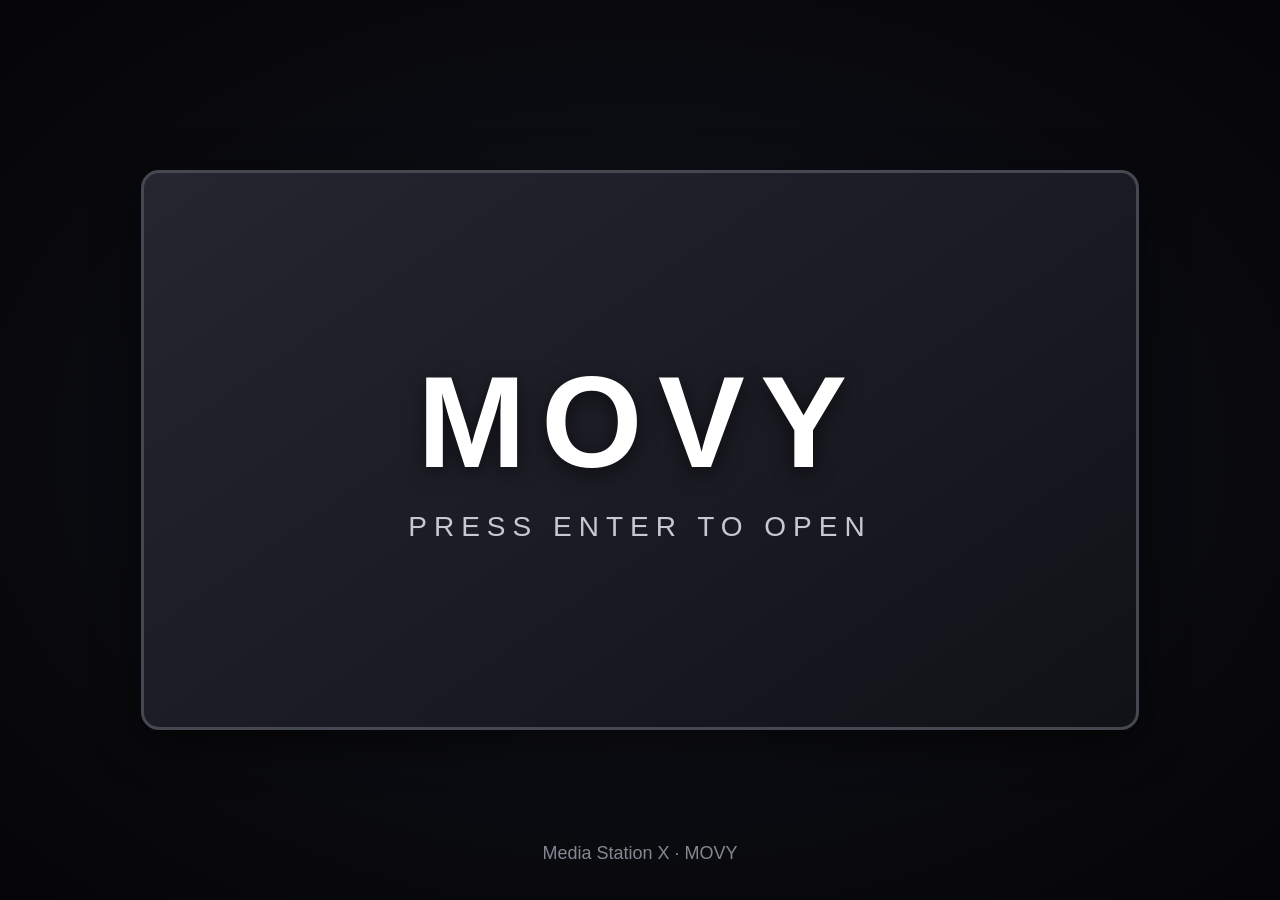
==== index.html @ 464cbfef "Add files via upload" ====
<!DOCTYPE html>
<html lang="en">
<head>
<meta charset="utf-8">
<meta name="viewport" content="width=device-width, initial-scale=1">
<meta name="description" content="MOVY portal for Media Station X">
<title>MOVY — MSX Portal</title>
<style>
*{box-sizing:border-box}html,body{margin:0;width:100%;height:100%;background:#08090d;color:#fff;font-family:Arial,Helvetica,sans-serif}body{display:flex;align-items:center;justify-content:center;overflow:hidden;background:radial-gradient(ellipse at center,#20212a 0,#0b0c11 52%,#050507 100%)}
main{width:100%;height:100%;display:flex;align-items:center;justify-content:center;padding:3vh 3vw}.tile{width:min(78vw,1000px);height:min(70vh,560px);min-height:220px;display:flex;align-items:center;justify-content:center;flex-direction:column;text-decoration:none;color:#fff;background:linear-gradient(145deg,#242630,#111218);border:3px solid #454751;border-radius:18px;box-shadow:0 12px 45px #0009;outline:none;transition:none}.tile:focus,.tile:active{border-color:#fff;box-shadow:0 0 0 5px #ffffff25,0 12px 45px #0009}.logo{font-size:clamp(48px,12vw,130px);font-weight:900;letter-spacing:.12em;line-height:1;text-shadow:0 5px 20px #0008}.subtitle{margin-top:24px;font-size:clamp(16px,3vw,28px);letter-spacing:.25em;color:#c7c8d0}.hint{position:fixed;bottom:4vh;left:0;right:0;text-align:center;color:#858692;font-size:clamp(12px,1.8vw,18px)}
</style>
</head>
<body>
<main>
<a class="tile" id="movy" href="https://www.movy.sx/" tabindex="0" aria-label="Open MOVY website">
<div class="logo">MOVY</div><div class="subtitle">PRESS ENTER TO OPEN</div>
</a>
</main>
<div class="hint">Media Station X · MOVY</div>
<script>
(function(){
 var link=document.getElementById('movy');
 function openMovy(){ window.location.href='https://www.movy.sx/'; }
 link.addEventListener('keydown',function(e){var k=e.keyCode||e.which;if(k===13||k===32){e.preventDefault();openMovy();}});
})();
</script>
</body>
</html>
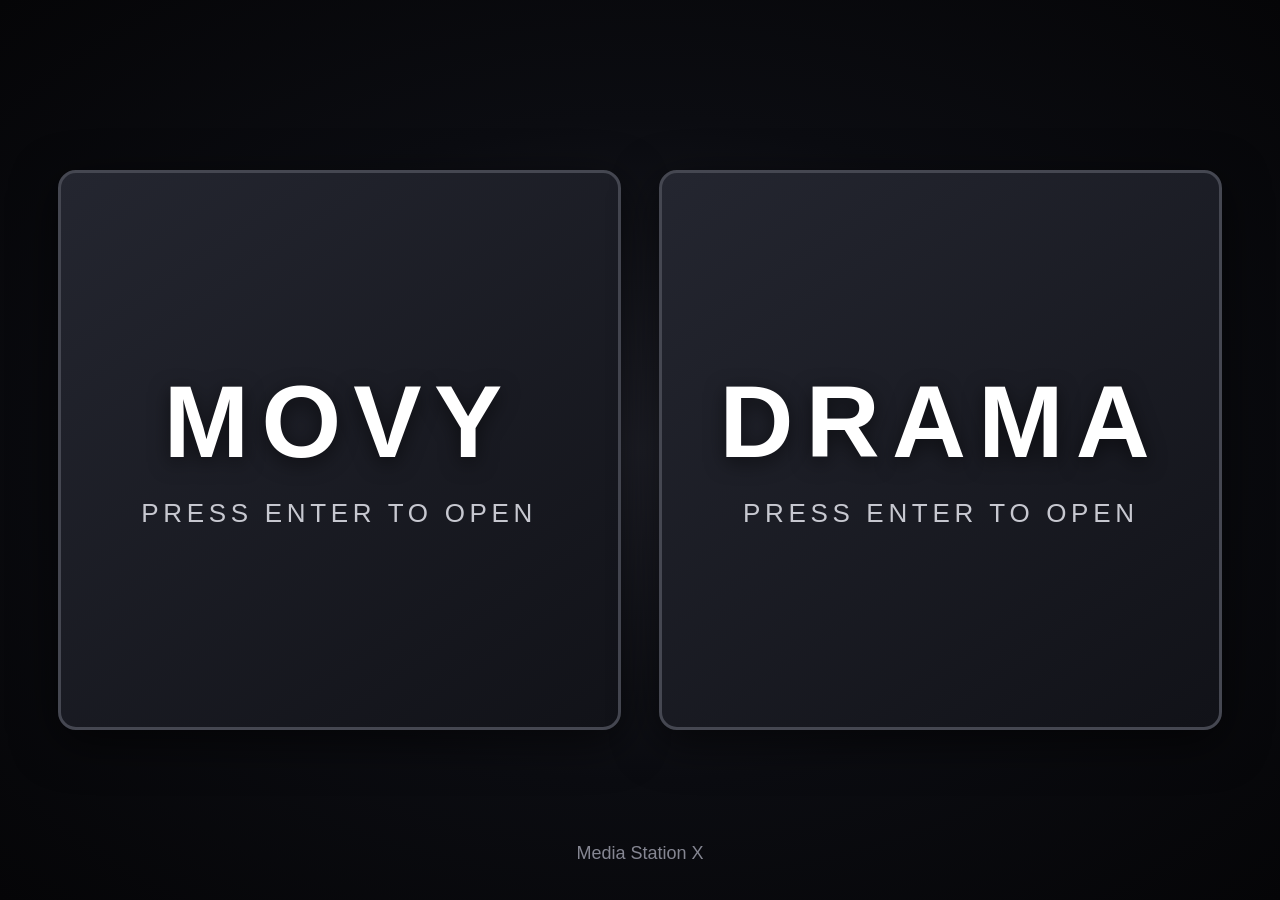
==== commit 9fc4e5d6: "Update index.html" ====
--- a/index.html
+++ b/index.html
@@ -3,26 +3,32 @@
 <head>
 <meta charset="utf-8">
 <meta name="viewport" content="width=device-width, initial-scale=1">
-<meta name="description" content="MOVY portal for Media Station X">
-<title>MOVY — MSX Portal</title>
+<meta name="description" content="MOVY and DramaLive portal for Media Station X">
+<title>MEDIA STATION X</title>
 <style>
-*{box-sizing:border-box}html,body{margin:0;width:100%;height:100%;background:#08090d;color:#fff;font-family:Arial,Helvetica,sans-serif}body{display:flex;align-items:center;justify-content:center;overflow:hidden;background:radial-gradient(ellipse at center,#20212a 0,#0b0c11 52%,#050507 100%)}
-main{width:100%;height:100%;display:flex;align-items:center;justify-content:center;padding:3vh 3vw}.tile{width:min(78vw,1000px);height:min(70vh,560px);min-height:220px;display:flex;align-items:center;justify-content:center;flex-direction:column;text-decoration:none;color:#fff;background:linear-gradient(145deg,#242630,#111218);border:3px solid #454751;border-radius:18px;box-shadow:0 12px 45px #0009;outline:none;transition:none}.tile:focus,.tile:active{border-color:#fff;box-shadow:0 0 0 5px #ffffff25,0 12px 45px #0009}.logo{font-size:clamp(48px,12vw,130px);font-weight:900;letter-spacing:.12em;line-height:1;text-shadow:0 5px 20px #0008}.subtitle{margin-top:24px;font-size:clamp(16px,3vw,28px);letter-spacing:.25em;color:#c7c8d0}.hint{position:fixed;bottom:4vh;left:0;right:0;text-align:center;color:#858692;font-size:clamp(12px,1.8vw,18px)}
+*{box-sizing:border-box}
+html,body{margin:0;width:100%;height:100%;background:#08090d;color:#fff;font-family:Arial,Helvetica,sans-serif}
+body{display:flex;align-items:center;justify-content:center;overflow:hidden;background:radial-gradient(ellipse at center,#20212a 0,#0b0c11 52%,#050507 100%)}
+main{width:100%;height:100%;display:flex;align-items:center;justify-content:center;gap:3vw;padding:3vh 3vw}
+.tile{width:44vw;height:min(70vh,560px);min-height:220px;display:flex;align-items:center;justify-content:center;flex-direction:column;text-decoration:none;color:#fff;background:linear-gradient(145deg,#242630,#111218);border:3px solid #454751;border-radius:18px;box-shadow:0 12px 45px #0009;outline:none;transition:none}
+.tile:focus,.tile:active{border-color:#fff;box-shadow:0 0 0 5px #ffffff25,0 12px 45px #0009}
+.logo{font-size:clamp(40px,8vw,110px);font-weight:900;letter-spacing:.12em;line-height:1;text-shadow:0 5px 20px #0008}
+.subtitle{margin-top:24px;font-size:clamp(14px,2.2vw,26px);letter-spacing:.18em;color:#c7c8d0}
+.hint{position:fixed;bottom:4vh;left:0;right:0;text-align:center;color:#858692;font-size:clamp(12px,1.8vw,18px)}
+@media(max-width:600px){main{flex-direction:column;gap:2vh}.tile{width:90vw;height:42vh;min-height:0}.logo{font-size:clamp(38px,12vw,70px)}}
 </style>
 </head>
 <body>
 <main>
 <a class="tile" id="movy" href="https://www.movy.sx/" tabindex="0" aria-label="Open MOVY website">
-<div class="logo">MOVY</div><div class="subtitle">PRESS ENTER TO OPEN</div>
+<div class="logo">MOVY</div>
+<div class="subtitle">PRESS ENTER TO OPEN</div>
+</a>
+<a class="tile" id="dramalive" href="https://gorillacoding-hub.github.io/msx/dramalive/" tabindex="0" aria-label="Open DramaLive page">
+<div class="logo">DRAMA</div>
+<div class="subtitle">PRESS ENTER TO OPEN</div>
 </a>
 </main>
-<div class="hint">Media Station X · MOVY</div>
-<script>
-(function(){
- var link=document.getElementById('movy');
- function openMovy(){ window.location.href='https://www.movy.sx/'; }
- link.addEventListener('keydown',function(e){var k=e.keyCode||e.which;if(k===13||k===32){e.preventDefault();openMovy();}});
-})();
-</script>
+<div class="hint">Media Station X</div>
 </body>
 </html>
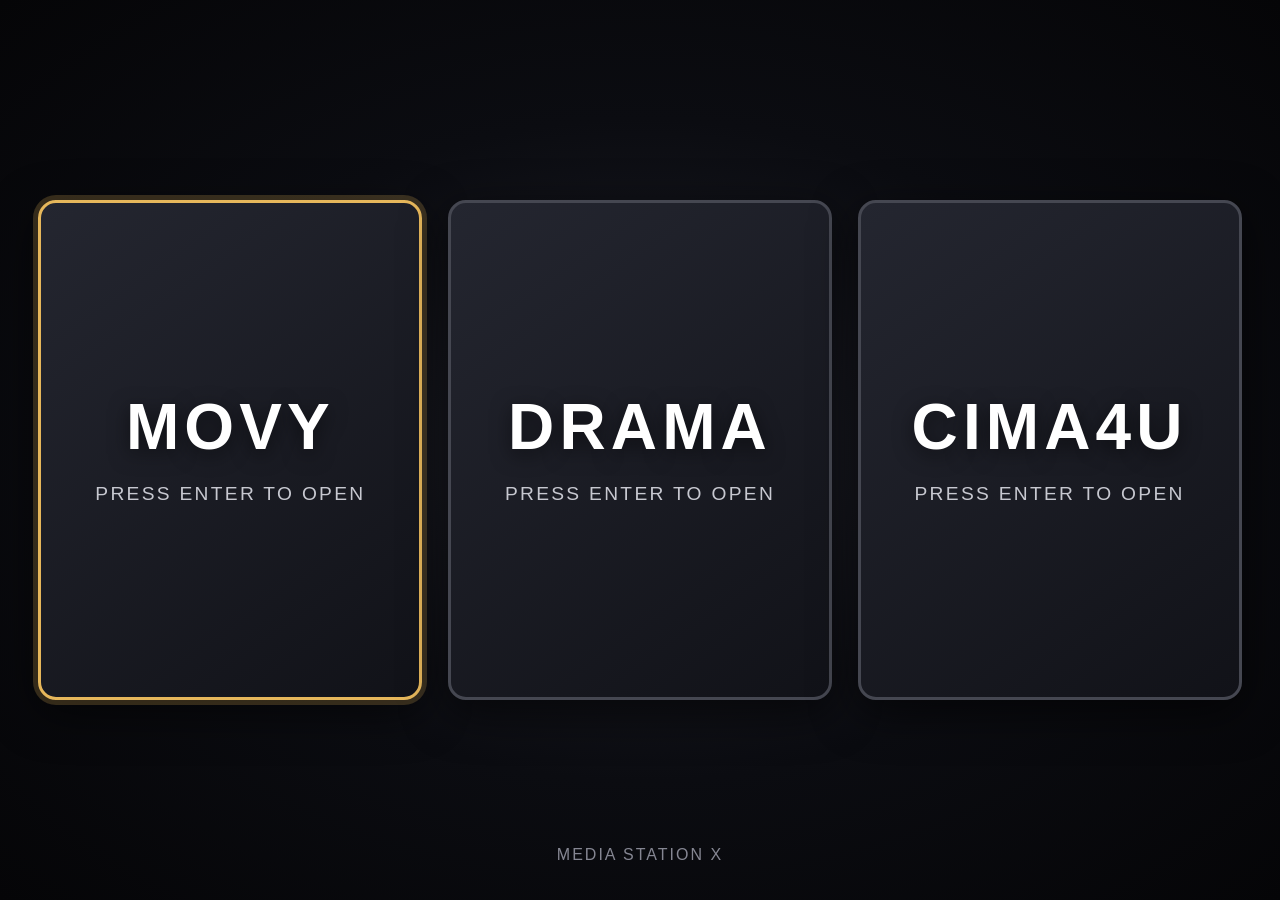
==== commit 906e7df7: "Modify meta description and improve CSS styles Updated the description meta tag and adjusted CSS sty" ====
--- a/index.html
+++ b/index.html
@@ -3,32 +3,235 @@
 <head>
 <meta charset="utf-8">
 <meta name="viewport" content="width=device-width, initial-scale=1">
-<meta name="description" content="MOVY and DramaLive portal for Media Station X">
+<meta name="description" content="MOVY, DramaLive and Cima4U portal for Media Station X">
 <title>MEDIA STATION X</title>
+
 <style>
-*{box-sizing:border-box}
-html,body{margin:0;width:100%;height:100%;background:#08090d;color:#fff;font-family:Arial,Helvetica,sans-serif}
-body{display:flex;align-items:center;justify-content:center;overflow:hidden;background:radial-gradient(ellipse at center,#20212a 0,#0b0c11 52%,#050507 100%)}
-main{width:100%;height:100%;display:flex;align-items:center;justify-content:center;gap:3vw;padding:3vh 3vw}
-.tile{width:44vw;height:min(70vh,560px);min-height:220px;display:flex;align-items:center;justify-content:center;flex-direction:column;text-decoration:none;color:#fff;background:linear-gradient(145deg,#242630,#111218);border:3px solid #454751;border-radius:18px;box-shadow:0 12px 45px #0009;outline:none;transition:none}
-.tile:focus,.tile:active{border-color:#fff;box-shadow:0 0 0 5px #ffffff25,0 12px 45px #0009}
-.logo{font-size:clamp(40px,8vw,110px);font-weight:900;letter-spacing:.12em;line-height:1;text-shadow:0 5px 20px #0008}
-.subtitle{margin-top:24px;font-size:clamp(14px,2.2vw,26px);letter-spacing:.18em;color:#c7c8d0}
-.hint{position:fixed;bottom:4vh;left:0;right:0;text-align:center;color:#858692;font-size:clamp(12px,1.8vw,18px)}
-@media(max-width:600px){main{flex-direction:column;gap:2vh}.tile{width:90vw;height:42vh;min-height:0}.logo{font-size:clamp(38px,12vw,70px)}}
+* {
+  box-sizing: border-box;
+}
+
+html, body {
+  margin: 0;
+  width: 100%;
+  min-height: 100%;
+  background: #08090d;
+  color: #fff;
+  font-family: Arial, Helvetica, sans-serif;
+}
+
+body {
+  display: flex;
+  align-items: center;
+  justify-content: center;
+  overflow: hidden;
+  background:
+    radial-gradient(
+      ellipse at center,
+      #20212a 0,
+      #0b0c11 52%,
+      #050507 100%
+    );
+}
+
+main {
+  width: 100%;
+  min-height: 100vh;
+  display: flex;
+  align-items: center;
+  justify-content: center;
+  gap: 2vw;
+  padding: 4vh 3vw;
+}
+
+.tile {
+  flex: 1;
+  max-width: 520px;
+  height: min(65vh, 500px);
+  min-height: 220px;
+  display: flex;
+  align-items: center;
+  justify-content: center;
+  flex-direction: column;
+  text-decoration: none;
+  color: #fff;
+  background: linear-gradient(145deg, #242630, #111218);
+  border: 3px solid #454751;
+  border-radius: 18px;
+  box-shadow: 0 12px 45px #0009;
+  outline: none;
+  transition: none;
+}
+
+.tile:focus,
+.tile:active {
+  border-color: #e6b75b;
+  box-shadow:
+    0 0 0 5px #e6b75b35,
+    0 12px 45px #0009;
+}
+
+.logo {
+  font-size: clamp(32px, 5vw, 75px);
+  font-weight: 900;
+  letter-spacing: .08em;
+  line-height: 1;
+  text-align: center;
+  text-shadow: 0 5px 20px #0008;
+}
+
+.subtitle {
+  margin-top: 24px;
+  font-size: clamp(12px, 1.5vw, 20px);
+  letter-spacing: .12em;
+  color: #c7c8d0;
+  text-align: center;
+}
+
+.hint {
+  position: fixed;
+  bottom: 4vh;
+  left: 0;
+  right: 0;
+  text-align: center;
+  color: #858692;
+  font-size: 16px;
+  letter-spacing: 2px;
+}
+
+@media (max-width: 700px) {
+  body {
+    overflow-y: auto;
+  }
+
+  main {
+    min-height: 100vh;
+    flex-direction: column;
+    gap: 15px;
+    padding: 25px 5vw 70px;
+  }
+
+  .tile {
+    width: 90vw;
+    flex: none;
+    height: 26vh;
+    min-height: 150px;
+  }
+
+  .logo {
+    font-size: 42px;
+  }
+
+  .subtitle {
+    margin-top: 14px;
+  }
+
+  .hint {
+    bottom: 12px;
+  }
+}
 </style>
 </head>
+
 <body>
+
 <main>
-<a class="tile" id="movy" href="https://www.movy.sx/" tabindex="0" aria-label="Open MOVY website">
-<div class="logo">MOVY</div>
-<div class="subtitle">PRESS ENTER TO OPEN</div>
-</a>
-<a class="tile" id="dramalive" href="https://gorillacoding-hub.github.io/msx/dramalive/" tabindex="0" aria-label="Open DramaLive page">
-<div class="logo">DRAMA</div>
-<div class="subtitle">PRESS ENTER TO OPEN</div>
-</a>
+
+  <a
+    class="tile"
+    id="movy"
+    href="https://www.movy.sx/"
+    tabindex="0"
+    aria-label="Open MOVY website"
+  >
+    <div class="logo">MOVY</div>
+    <div class="subtitle">PRESS ENTER TO OPEN</div>
+  </a>
+
+  <a
+    class="tile"
+    id="dramalive"
+    href="https://gorillacoding-hub.github.io/msx/dramalive/"
+    tabindex="0"
+    aria-label="Open DramaLive"
+  >
+    <div class="logo">DRAMA</div>
+    <div class="subtitle">PRESS ENTER TO OPEN</div>
+  </a>
+
+  <a
+    class="tile"
+    id="cima4u"
+    href="https://gorillacoding-hub.github.io/msx/cima4u/"
+    tabindex="0"
+    aria-label="Open Cima4U"
+  >
+    <div class="logo">CIMA4U</div>
+    <div class="subtitle">PRESS ENTER TO OPEN</div>
+  </a>
+
 </main>
-<div class="hint">Media Station X</div>
+
+<div class="hint">MEDIA STATION X</div>
+
+<script>
+(function () {
+  "use strict";
+
+  var tiles = [
+    document.getElementById("movy"),
+    document.getElementById("dramalive"),
+    document.getElementById("cima4u")
+  ];
+
+  var index = 0;
+
+  function focusTile() {
+    if (tiles[index]) {
+      tiles[index].focus();
+    }
+  }
+
+  document.addEventListener("keydown", function (event) {
+    var key = event.keyCode || event.which;
+
+    if (key === 37 || key === 38) {
+      event.preventDefault();
+      index--;
+      if (index < 0) {
+        index = tiles.length - 1;
+      }
+      focusTile();
+    }
+
+    if (key === 39 || key === 40) {
+      event.preventDefault();
+      index++;
+      if (index >= tiles.length) {
+        index = 0;
+      }
+      focusTile();
+    }
+
+    if (key === 13) {
+      if (tiles[index]) {
+        event.preventDefault();
+        window.location.href = tiles[index].href;
+      }
+    }
+  });
+
+  for (var i = 0; i < tiles.length; i++) {
+    (function (position) {
+      tiles[position].addEventListener("focus", function () {
+        index = position;
+      });
+    })(i);
+  }
+
+  focusTile();
+})();
+</script>
+
 </body>
-</html>
+  </html>
